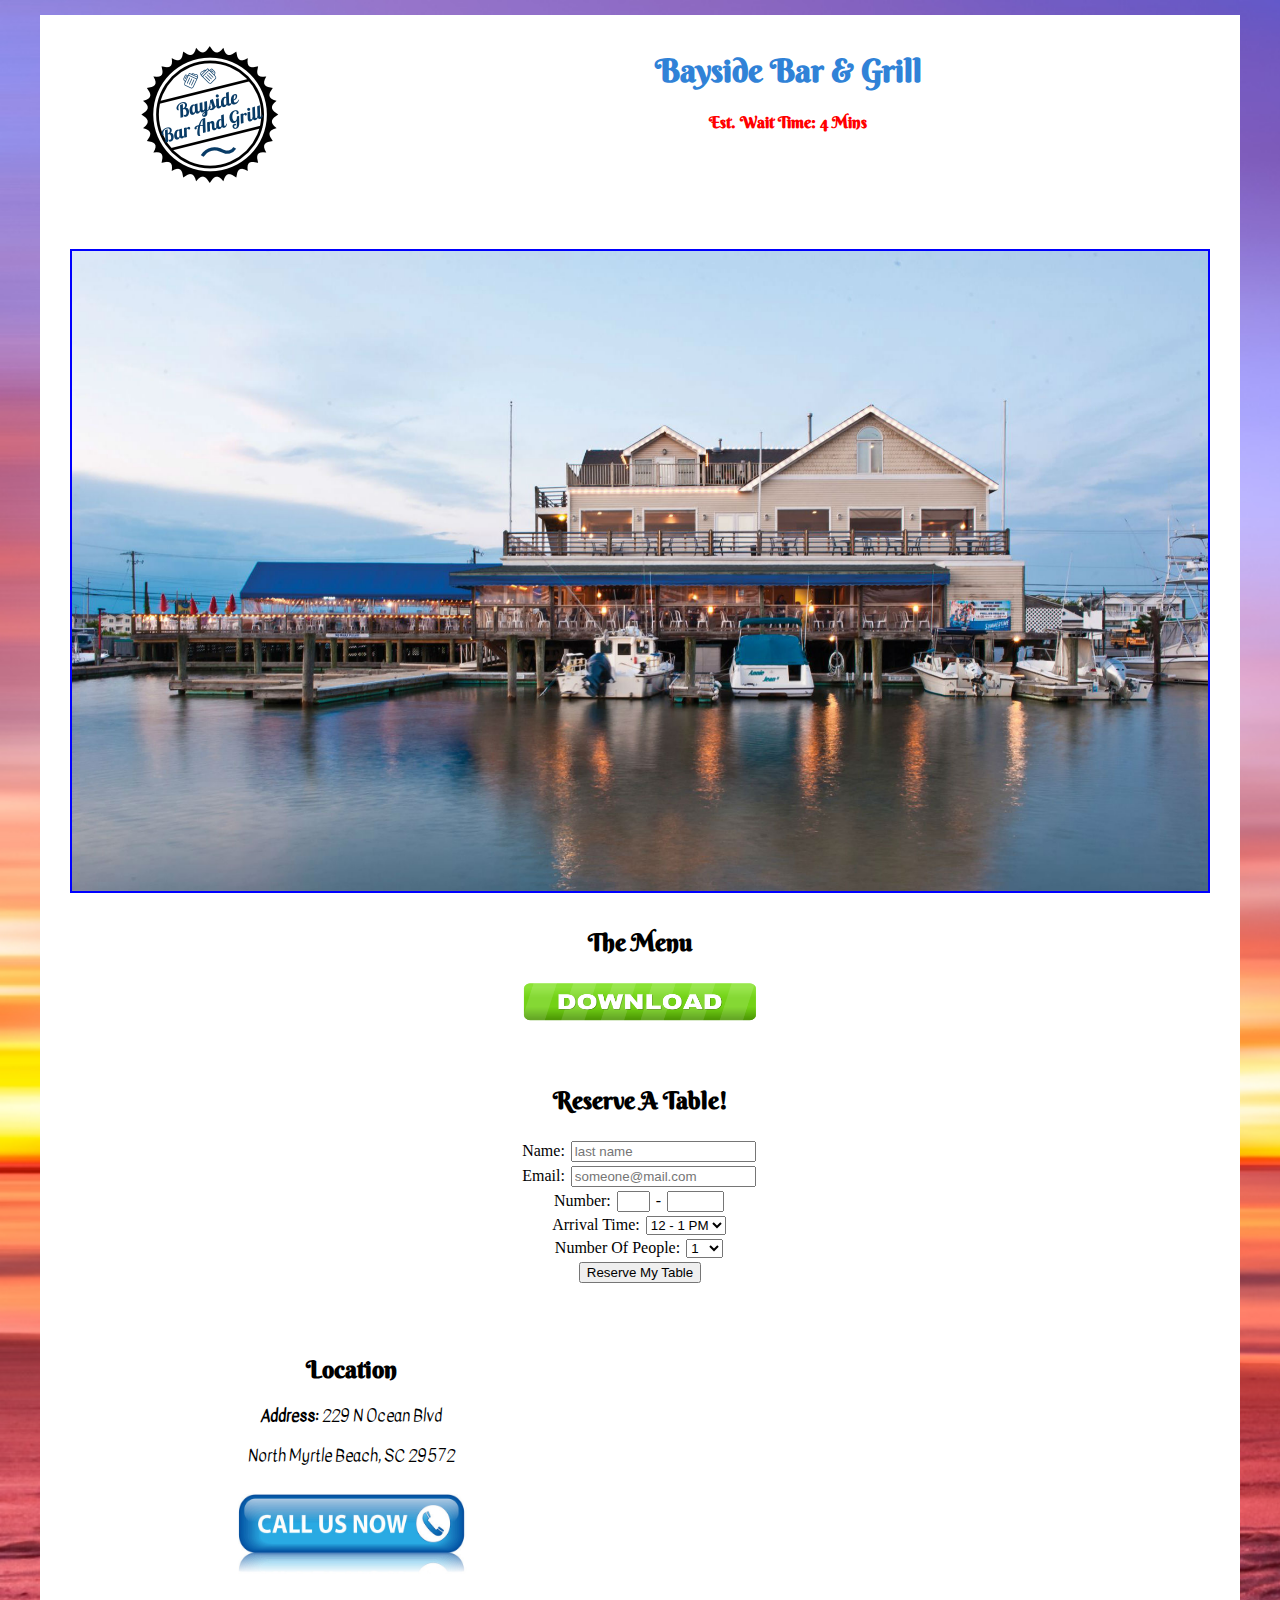
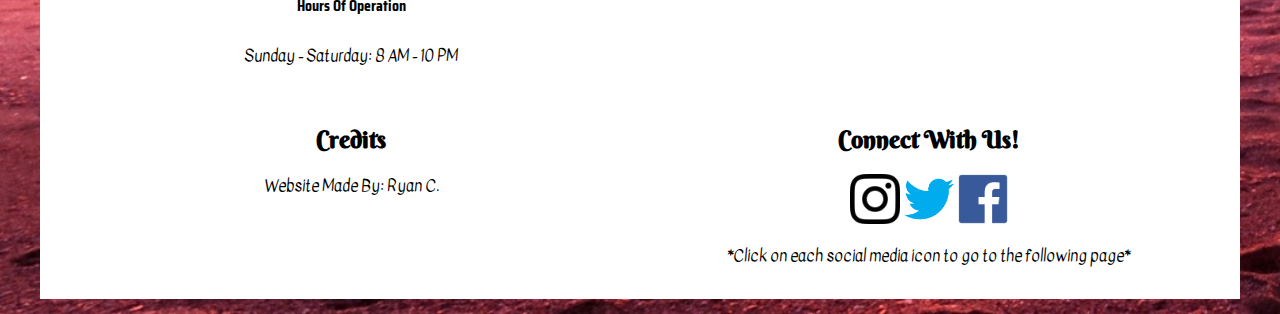
==== index.html @ 9eda3fa2 "Add files via upload" ====
<!DOCTYPE html>

<html>
<head>
  <title>Bayside Bar And Grill</title>
  <link rel="icon" href="Img/Bayside_logo.png" type="image/png">
  <link href="css/main.css" rel="stylesheet">
  <meta name="viewport" content="width=device-width, initial-scale=1">
  <link href="https://fonts.googleapis.com/css?family=Berkshire+Swash" rel="stylesheet">
  <link href="https://fonts.googleapis.com/css?family=Kavivanar" rel="stylesheet">
  <link href="https://fonts.googleapis.com/css?family=Saira+Condensed" rel="stylesheet">
  <link href="css/owl.carousel.min.css" rel="stylesheet">
  <link href="css/owl.theme.default.min.css" rel="stylesheet">
</head>

<body background="Img/Beach.jpg">

  <div class="container">

    <header>
      <div id="logo"><a href="https://ryanclisham.github.io/bayside"><img src="Img/Bayside_logo.png"></a></div>

      <div id="name">
        <h1>Bayside Bar & Grill</h1>
        <blink><b>Est. Wait Time: 4 Mins</b></blink>
      </div>

    </header>

    <main>
      <div id="carousel">
        <div class="owl-carousel owl-theme">
          <div><img src="Img/Restaurant_view.jpg" alt="Restaurant"></div>
          <div><img src="Img/Crazy_cali_cod.jpg" alt="Cod"></div>
          <div><img src="Img/Burger_fries.jpg" alt="Burger And Fries"></div>
          <div><img src="Img/Myrtle_man.jpg" alt="Hot Wings And Celery"></div>
        </div>
      </div>

      <div id="menu">
        <h2>The Menu</h2>
        <p><a href="The_menu.pdf" download><img src="Img/Menu_pic.png" width="250" height="50"></a></p>
      </div>

      <div id="reserve">
        <h2><b>Reserve A Table!</b></h2>
        <form id="form" action="thanks.html" method="get">
        <label for="name">Name: </label>
        <input id="name" type="text" placeholder="last name" name="Name" required>
        <br>

         <label for="email">Email: </label>
         <input name="email" type="text" placeholder="someone@mail.com" name="email address" required>
         <br>

         <label for="number">Number: </label>
         <input id="phone" type="text" name="phone#" size="1">
         -
         <input id="phone" type="text" name="phone#" size="4">
         <br>

         <label for="time">Arrival Time: </label>
         <select id="time" name="time">
           <option value="12">12 - 1 PM</option>
           <option value="1">1 - 2 PM</option>
           <option value="2">2 - 3 PM</option>
           <option value="3">3 - 4 PM</option>
           <option value="4">4 - 5 PM</option>
           <option value="5">5 - 6 PM</option>
           <option value="6">7 - 8 PM</option>
           <option value="7">9 - 10 PM</option>
         </select>
         <br>

           <label for="party">Number Of People: </label>
         <select id="people" name="People">
           <option value="1">1</option>
           <option value="2">2</option>
           <option value="3">3</option>
           <option value="4">4</option>
           <option value="5">5</option>
           <option value="6">6</option>
           <option value="7">7</option>
           <option value="8">8</option>
           <option value="9">9</option>
           <option value="10">10</option>
         </select>
         <br>

         <input type="submit" value="Reserve My Table">

      </form>
      </div>
    </main>

    <footer>
      <div id="location">
        <h2>Location</h2>
        <p><b>Address:</b> 229 N Ocean Blvd</p>
        <p>North Myrtle Beach, SC 29572</p>
        <a href="tel:843-229-7433"><img src="Img/Call.png" width="250" height="100"></a>
        <table align="center">
          <tr>
            <th>Hours Of Operation</th>
          </tr>
          <tr>
            <td><p>Sunday - Saturday:  8 AM - 10 PM</p></td>
          </tr>
        </table>
      </div>

      <div id="map">
        <iframe src="https://www.google.com/maps/embed?pb=!1m18!1m12!1m3!1d3314.722335581771!2d-78.67121368517195!3d33.81947788066981!2m3!1f0!2f0!3f0!3m2!1i1024!2i768!4f13.1!3m3!1m2!1s0x89007d4545411ea3%3A0x96295da238bf232!2s229+N+Ocean+Blvd%2C+North+Myrtle+Beach%2C+SC+29582!5e0!3m2!1sen!2sus!4v1518450272139"
        width="400" height="300" frameborder="0" style="border:0" allowfullscreen></iframe>
      </div>

      <div id="credits">
        <h2>Credits</h2>
        <p>Website Made By: Ryan C.</p>
      </div>

      <div id="social">
        <h2>Connect With Us!</h2>
        <a href="https://www.instagram.com/baysidemyrtle"><img src="Img/Insta.png" width="50" height="50"></a>
        <a href="https://www.twitter.com/baysidemyrtle"><img src="Img/Twitter.png" width="50" height="50"></a>
        <a href="https://www.fb.me/Baysidemyrtle"><img src="Img/Facebook.png" width="50" height="50"></a>
        <p>*Click on each social media icon to go to the following page*</p>
      </div>

    </footer>

  </div>


  <script src="https://code.jquery.com/jquery-3.3.1.min.js"></script>


  <script>
var form = document.getElementById("form")
form.on('submit', function(e){
  e.preventDefault()
  console.log("Hey")
})

</script>


  <script src="js/owl.carousel.min.js"></script>
  <script>
    $(document).ready(function(){
      $('.owl-carousel').owlCarousel({
          autoplay: true,
          autoplayTimeout: 3750,
          autoplayHoverPause: true,
          dots: false,
          items: 1,
          loop: true,
          margin: 10,
          nav: false,
      })
    });
  </script>

</body>
</html>
---- css/main.css ----
/* Color Palette
  White: #ffffff;
  Black: #000000;
  Medium Gray: #999999;
  Light Gray: #dddddd;
  Light blue: #99ffff;
*/


/*********** Begin Layout Styles ***********/
body {
  background-color: #2473f2;
  background-size: cover;
}

div.container {
  background-color: #ffffff;
  margin-left: auto;
  margin-right: auto;
  max-width: 1200px; /* disable this line if you want full-width layouts */
}

header, main, footer {
  padding: 15px;
  margin: 15px;
}

/* phones (base layout is mobile-first) */
header {
  display: grid;
  grid-column-gap: 15px;
  grid-row-gap: 15px;
  grid-template-columns: 1fr;
  grid-template-areas:
    "logo"
    "name";
}

main {
  display: grid;
  grid-column-gap: 15px;
  grid-row-gap: 15px;
  grid-template-columns: 1fr;
  grid-template-areas:
    "carousel"
    "menu"
    "reserve";
}

footer {
  display: grid;
  grid-column-gap: 15px;
  grid-row-gap: 15px;
  grid-template-columns: 1fr;
  grid-template-areas:
    "location"
    "map"
    "credits"
    "social";
}

/* tablets and small laptops */
@media (min-width: 600px) {

  header {
    grid-template-columns: 1fr 3fr;
    grid-template-areas:
      "logo name";
  }

  main {
    grid-template-columns: 1fr 1fr;
    grid-template-areas:
      "carousel menu"
      "reserve reserve"
  }

  footer {
    grid-template-columns: 1fr 1fr;
    grid-template-areas:
    "location map"
    "credits social";
  }
}

/* desktops */
@media (min-width: 900px) {
  header {
    grid-template-columns: 1fr 3fr;
    grid-template-areas:
      "logo name";
  }

  main {
    grid-template-columns: 1fr;
    grid-template-areas:
      "carousel"
      "menu"
      "reserve"
  }

  footer {
    grid-template-columns: 1fr 1fr;
    grid-template-areas:
    "location map"
    "credits social";
  }
}

div {
  text-align: center; /* disable this line once layout works */
}

main div {
    min-height: 80px;
}

div#logo {
  grid-area: logo;
}

div#name {
  grid-area: name;
  font-family: 'Berkshire Swash', cursive;
}

div#carousel {
  border: 2px solid blue;
  grid-area: carousel;
  overflow: hidden;
}

div#menu {
  grid-area: menu;
}

div#reserve {
  grid-area: reserve;
}

div#location {
  grid-area: location;
}

div#map {
  grid-area: map;
}

div#credits {
  grid-area: credits;
}

/*********** End Layout Styles ***********/


/*********** Begin Content Styles ***********/

/* Headings */
h1 {
  font-family: 'Berkshire Swash', cursive;
  color: #3082D7;
}

h2 {
  font-family: 'Berkshire Swash', cursive;
}

h3 {

}

h4 {

}

h5 {

}

h6 {

}

/* Paragraphs and lists */

p {
  font-family: 'Kavivanar', cursive;
  text-align: center;
}

blink {
    color: red;
    -webkit-animation: 2.5s linear infinite condemned_blink_effect; // for android
    animation: 2.5s linear infinite condemned_blink_effect;
  }
  @-webkit-keyframes condemned_blink_effect { // for android
      0% {
          visibility: hidden;
      }
      50% {
          visibility: hidden;
      }
      100% {
          visibility: visible;
      }
  }
  @keyframes condemned_blink_effect {
      0% {
          visibility: hidden;
      }
      50% {
          visibility: hidden;
      }
      100% {
          visibility: visible;
      }
  }
}

ol {

}

ul {

}

li {

}

/* tables */
form {
  padding: 4px;
}

input {
  margin: 2px;
}

select {
  margin: 2px;
}

table {
  border-collapse: collapse;
}

caption {

}

tr {
  max-width: 100%;
}

th {
  font-family: 'Saira Condensed', sans-serif;
  text-align: center;
  padding: 5px;
}

td {
  padding: 5px;
}

/* images */
img {
  max-width: 100%;
  overflow: hidden;
}

iframe {
  max-width: 100%
}
/* links */

a:link {

}

a:visited {

}

a:hover {

}

a:active {

}

/* forms */



/*********** End Content Styles ***********/
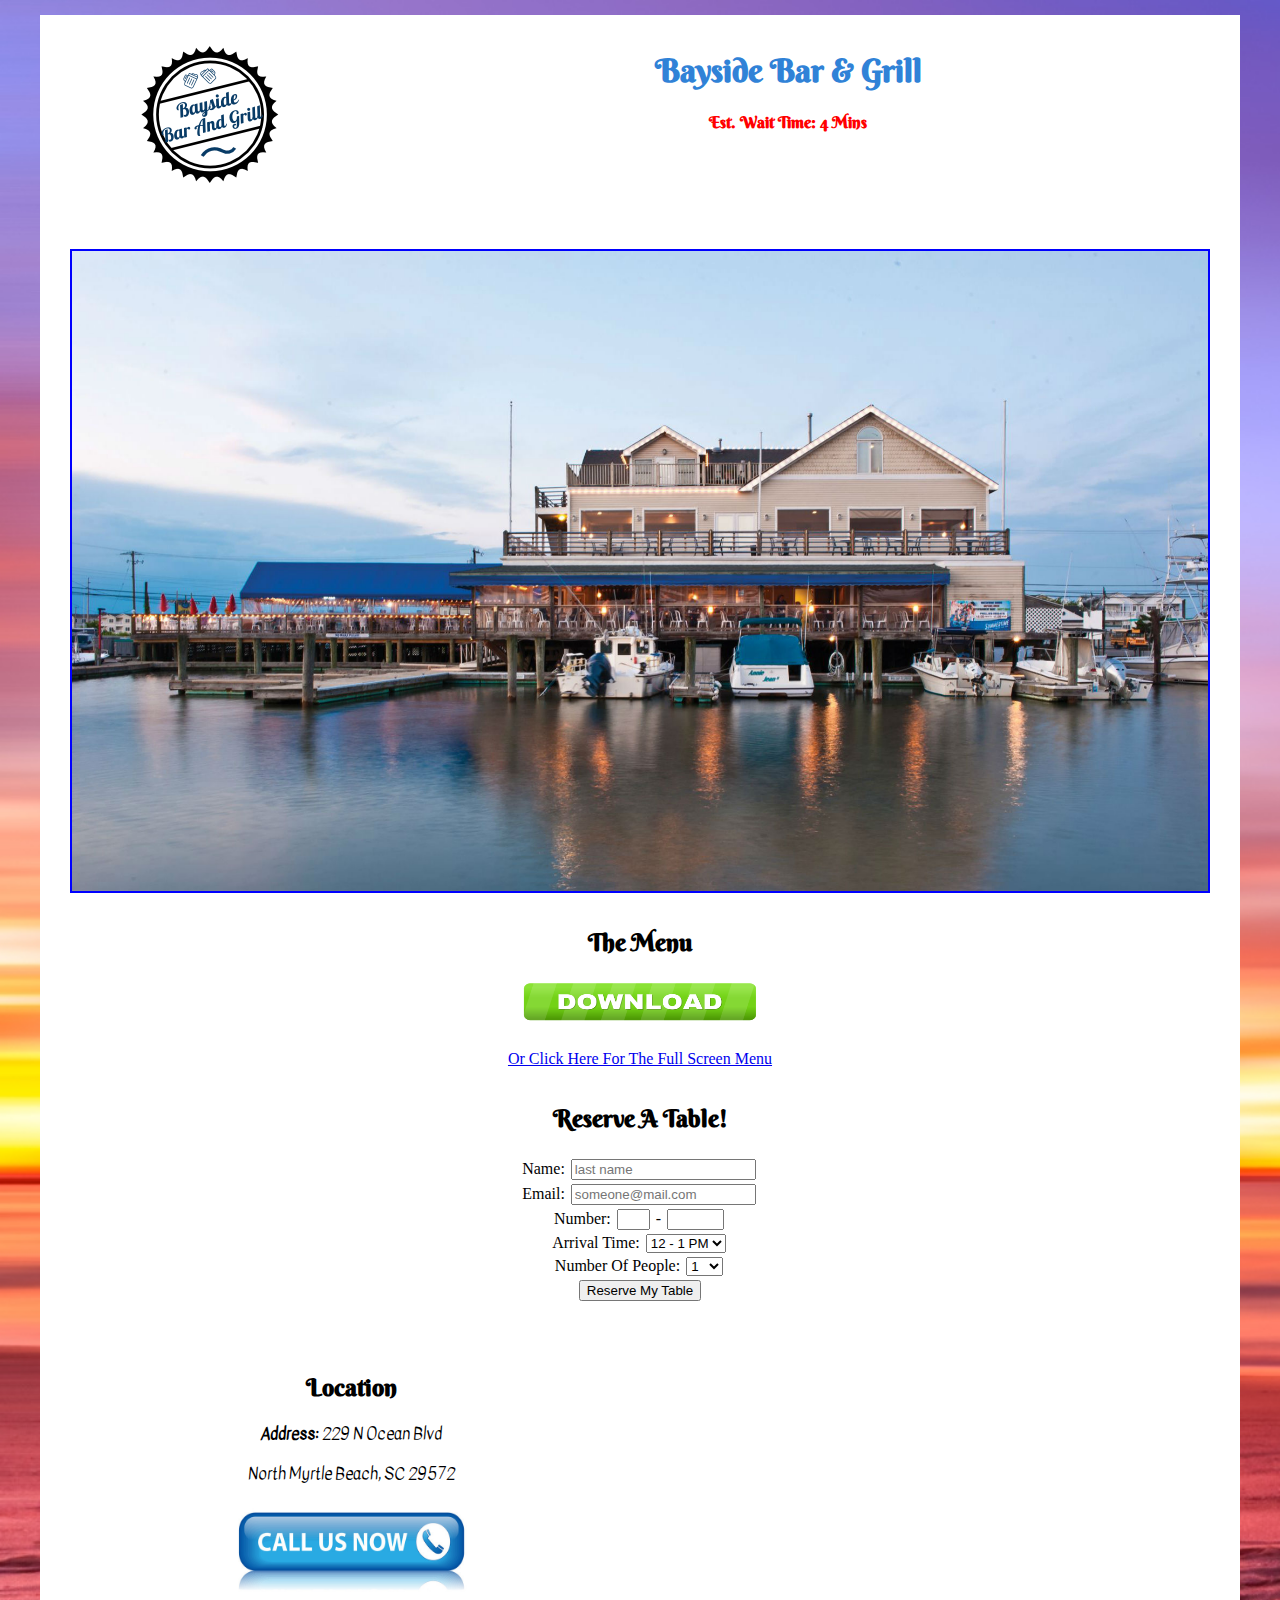
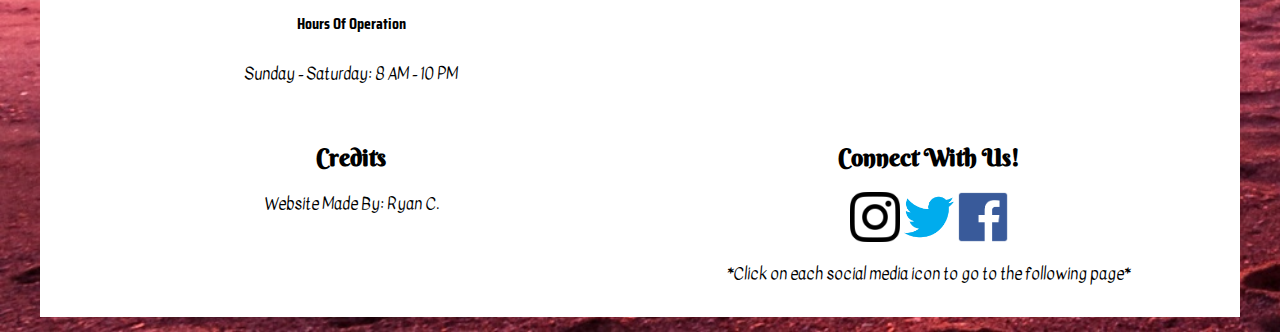
==== commit d2dd2084: "Add files via upload" ====
--- a/index.html
+++ b/index.html
@@ -40,6 +40,7 @@
       <div id="menu">
         <h2>The Menu</h2>
         <p><a href="The_menu.pdf" download><img src="Img/Menu_pic.png" width="250" height="50"></a></p>
+        <a href="ryanclisham.github.io/bayside/menu.html">Or Click Here For The Full Screen Menu</a>
       </div>
 
       <div id="reserve">
@@ -84,6 +85,8 @@
            <option value="8">8</option>
            <option value="9">9</option>
            <option value="10">10</option>
+           <option value="11">11</option>
+           <option value="12">12</option>
          </select>
          <br>
 
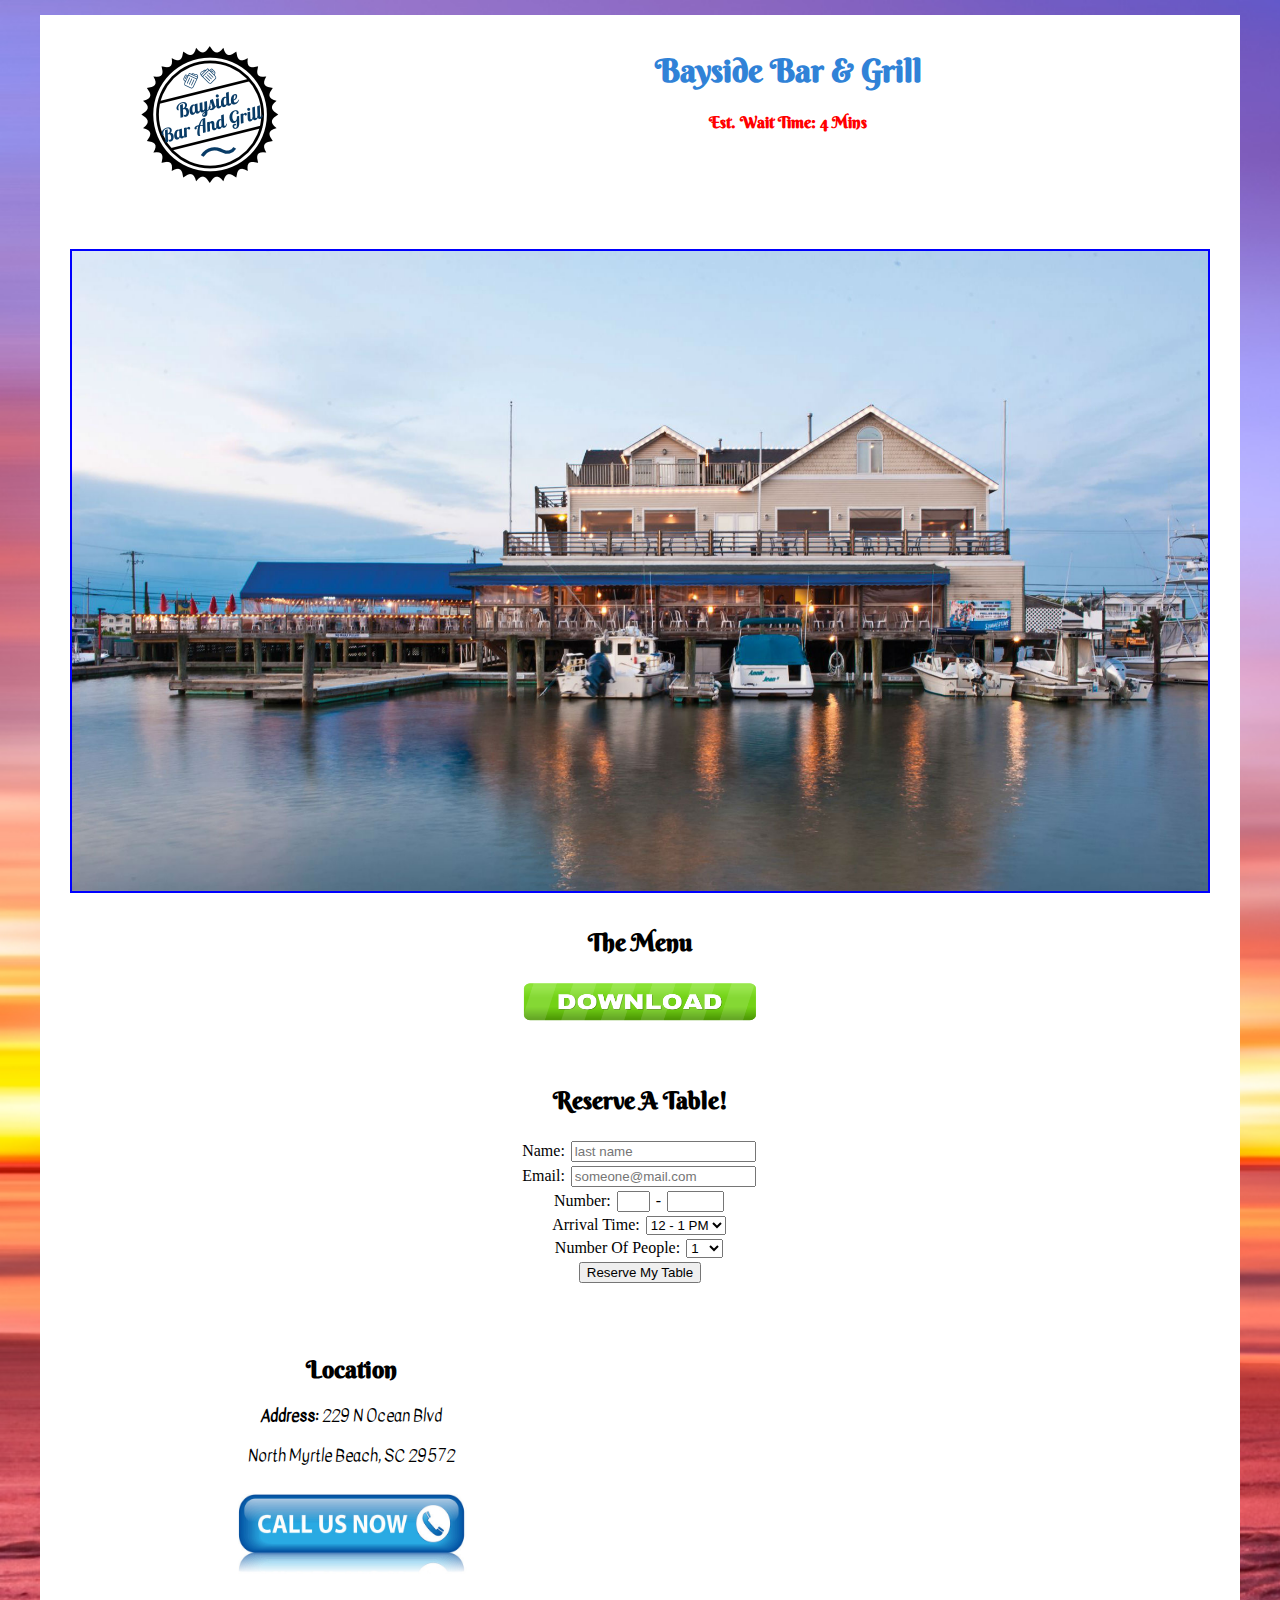
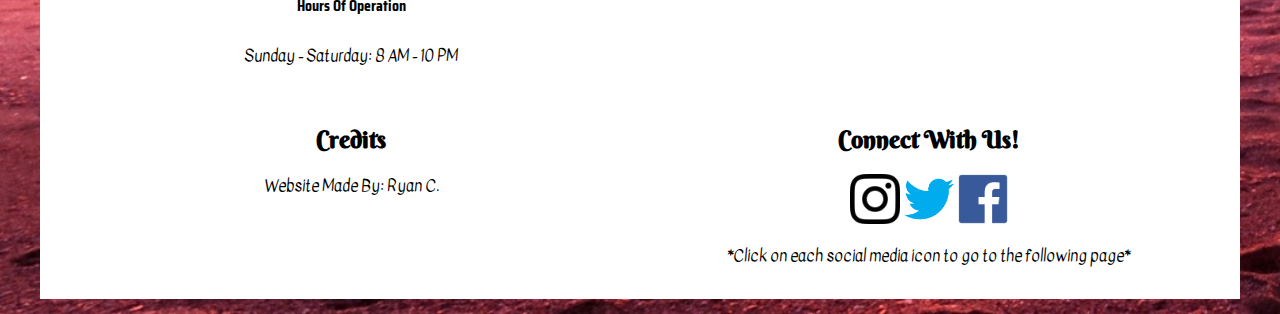
==== commit b4653cf2: "Add files via upload" ====
--- a/index.html
+++ b/index.html
@@ -40,7 +40,6 @@
       <div id="menu">
         <h2>The Menu</h2>
         <p><a href="The_menu.pdf" download><img src="Img/Menu_pic.png" width="250" height="50"></a></p>
-        <a href="ryanclisham.github.io/bayside/menu.html">Or Click Here For The Full Screen Menu</a>
       </div>
 
       <div id="reserve">
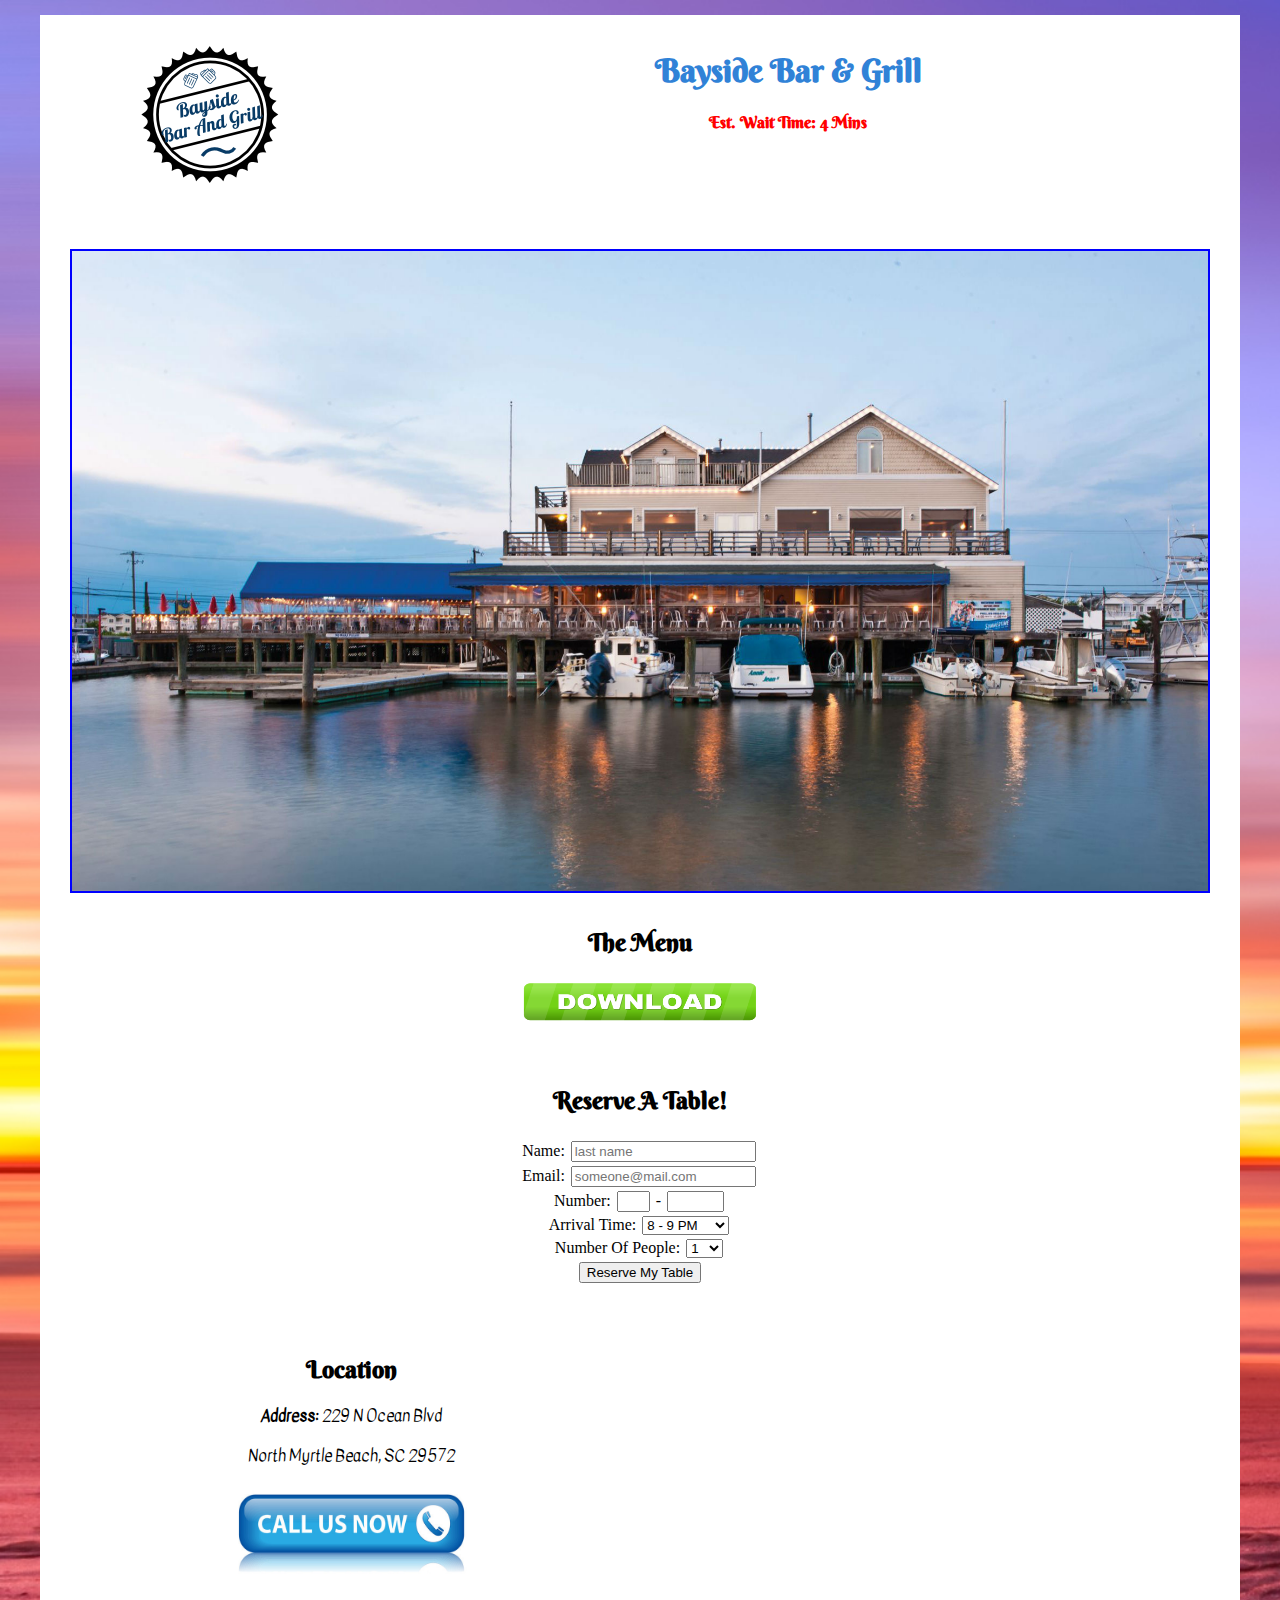
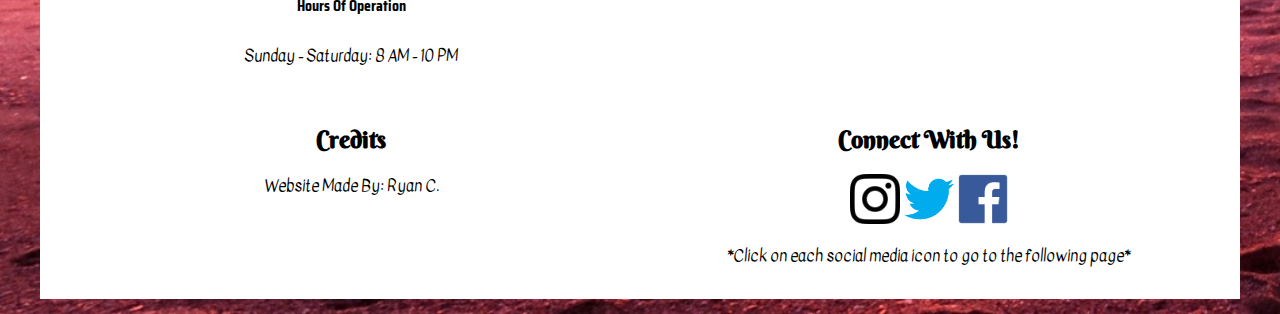
==== commit 4dadcfc0: "Add files via upload" ====
--- a/index.html
+++ b/index.html
@@ -61,6 +61,8 @@
 
          <label for="time">Arrival Time: </label>
          <select id="time" name="time">
+           <option value="10">8 - 9 PM</option>
+           <option value="11">10 - 11 AM</option>
            <option value="12">12 - 1 PM</option>
            <option value="1">1 - 2 PM</option>
            <option value="2">2 - 3 PM</option>
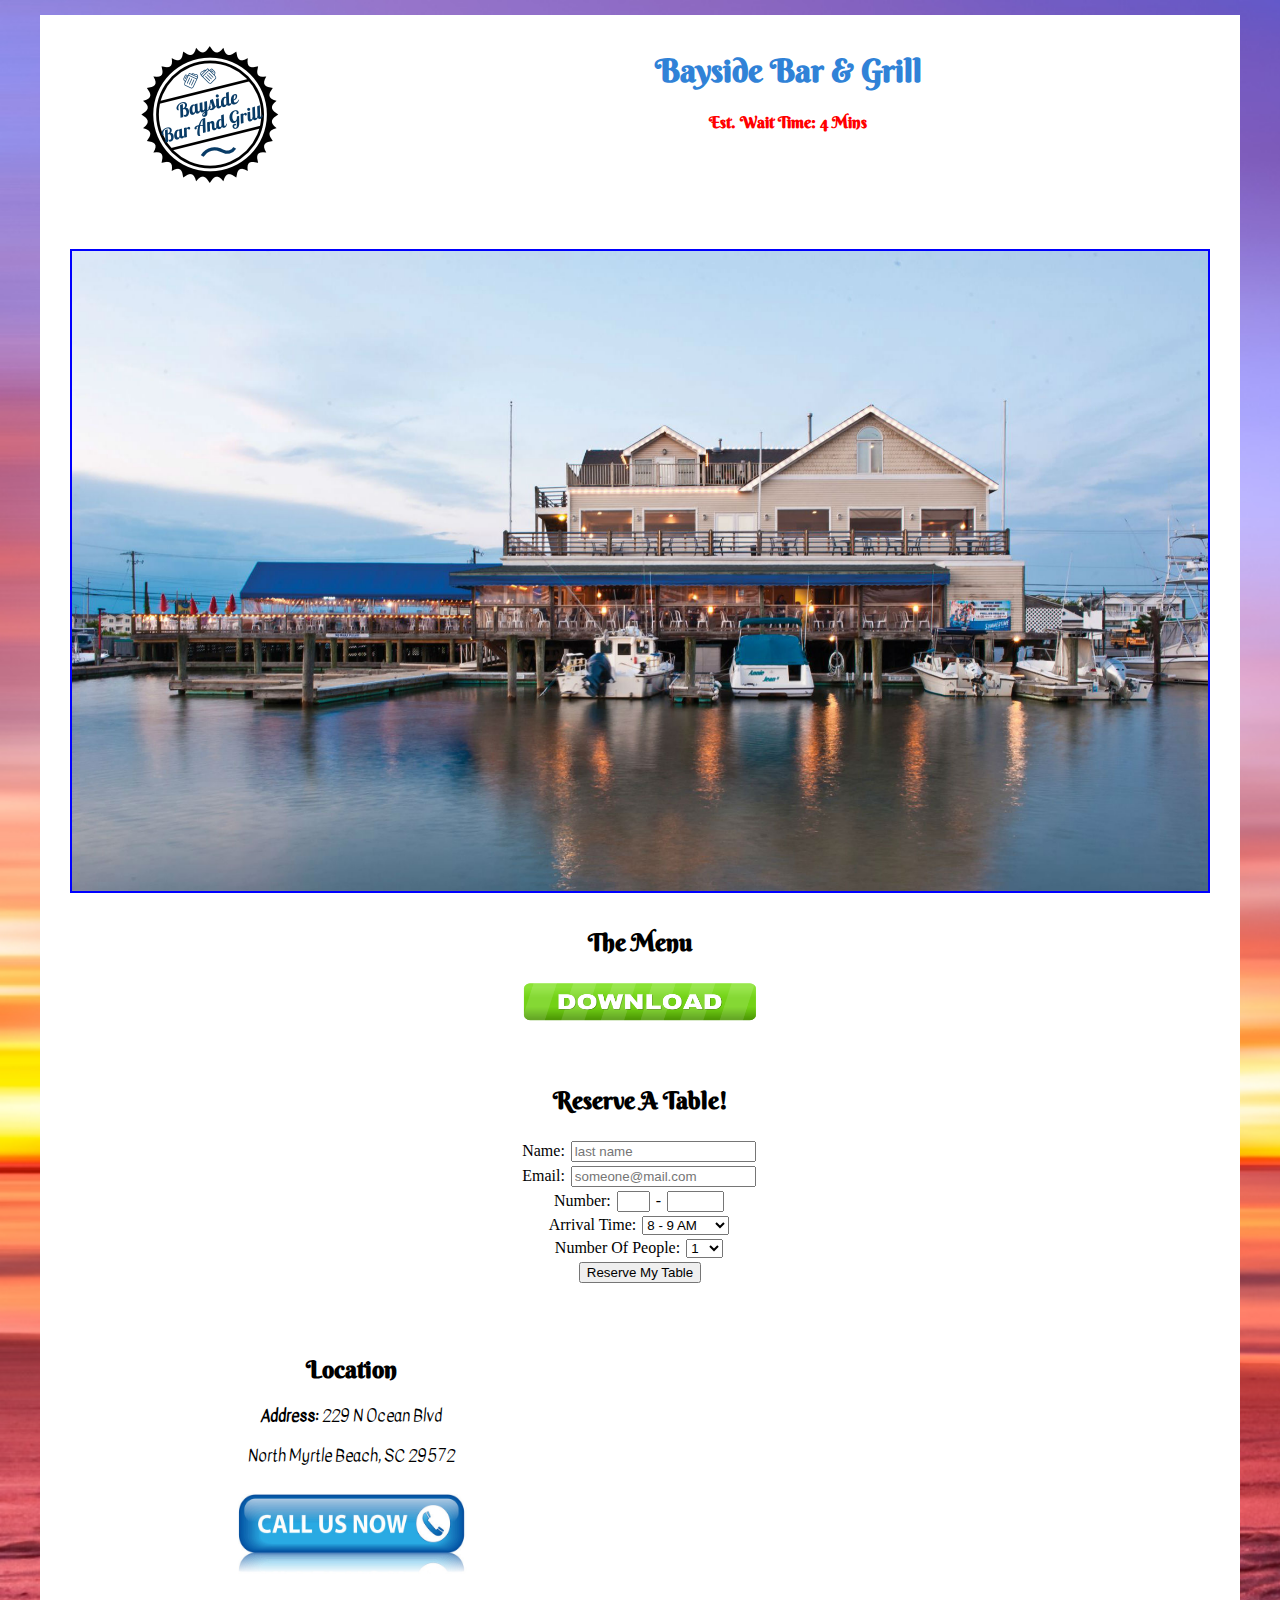
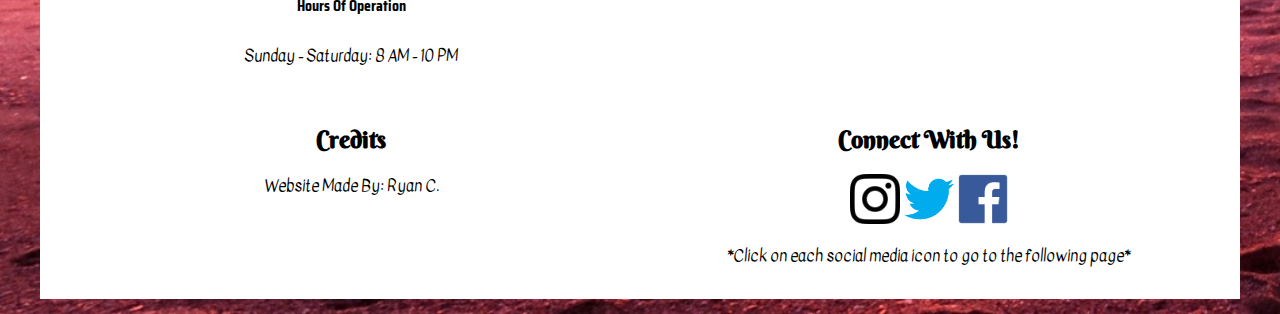
==== commit c0b2129b: "Add files via upload" ====
--- a/index.html
+++ b/index.html
@@ -61,7 +61,7 @@
 
          <label for="time">Arrival Time: </label>
          <select id="time" name="time">
-           <option value="10">8 - 9 PM</option>
+           <option value="10">8 - 9 AM</option>
            <option value="11">10 - 11 AM</option>
            <option value="12">12 - 1 PM</option>
            <option value="1">1 - 2 PM</option>
